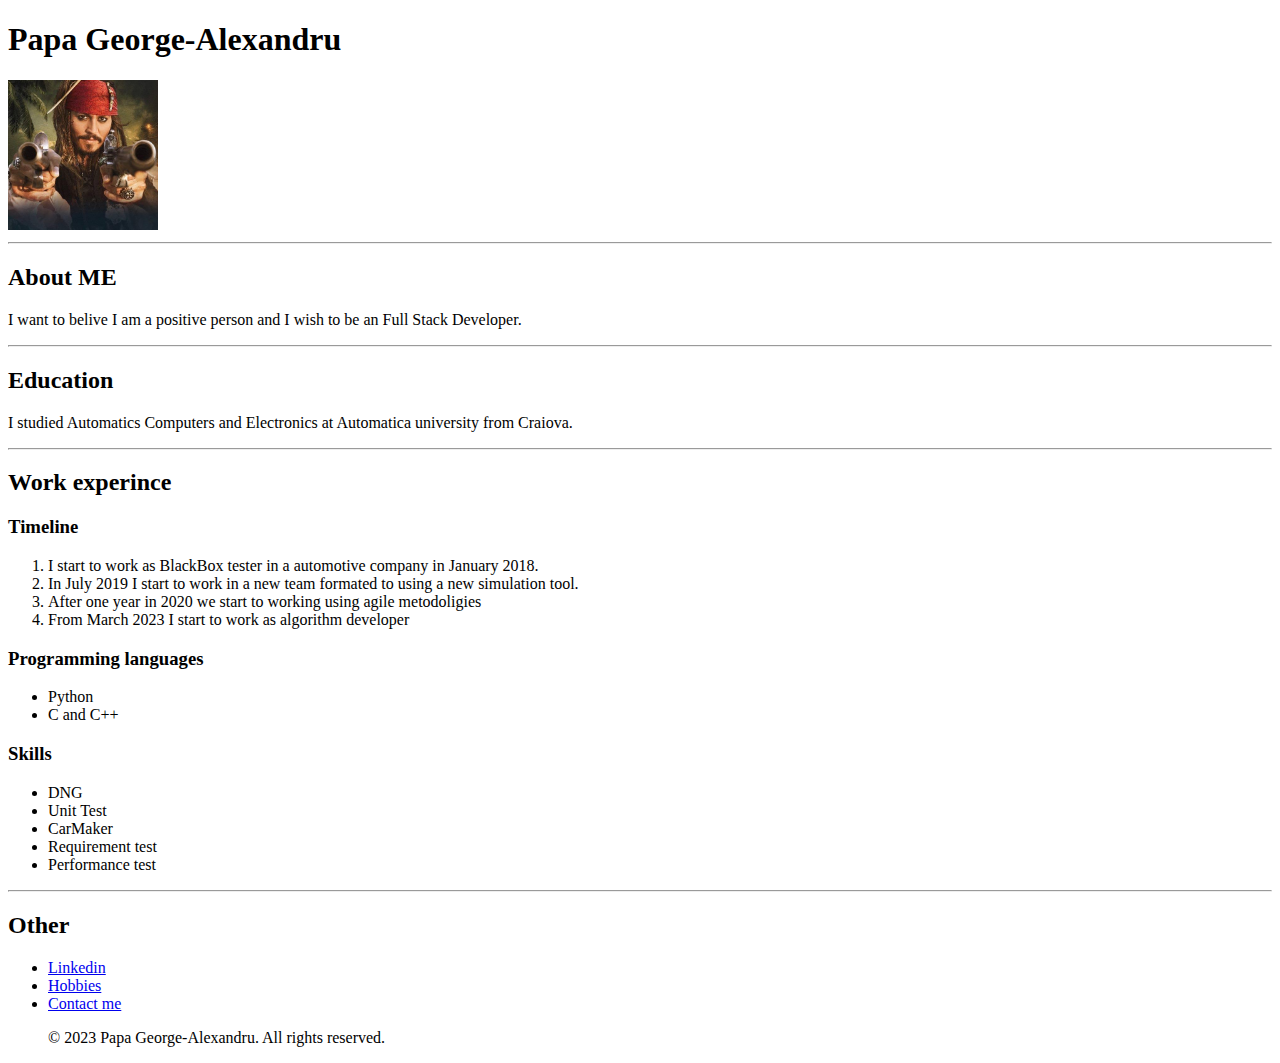
==== index.html @ 1641aa28 "Add files via upload" ====
<!DOCTYPE html>
<html lang="en">
<head>
    <meta charset="UTF-8">
    <meta name="viewport" content="width=device-width, initial-scale=1.0">
    <title>My Resume</title>
</head>
<body>
    <h1>Papa George-Alexandru</h1>
    <img src="./images/profile.jpg" width="150" alt="The image is not available please search Linkedin https://www.linkedin.com/feed/">
    <hr/>
    <h2>About ME</h2>
    <p>I want to belive I am a positive person and I wish to be an Full Stack Developer.</p>
    <hr/>
    <h2>Education</h2>
    <p>I studied Automatics Computers and Electronics at Automatica university from Craiova.</p>
    <hr/>
    <h2>Work experince</h2>
    <h3>Timeline</h3> 
    <ol>
        <li>I start to work as BlackBox tester in a automotive company in January 2018.</li>
        <li>In July 2019 I start to work in a new team formated to using a new simulation tool.</li>
        <li>After one year in 2020 we start to working using agile metodoligies</li>
        <li>From March 2023 I start to work as algorithm developer</li> 
    </ol>
    <h3>Programming languages</h3>
    <ul>
        <li>Python</li>
        <li>C and C++</li>
    </ul>
    <h3>Skills</h3>
    <ul>
        <li>DNG</li>
        <li>Unit Test</li>
        <li>CarMaker</li>
        <li>Requirement test</li>
        <li>Performance test</li>
    </ul>
    <hr/>

    <h2>Other</h2>
    <ul>
        <li><a href="https://www.linkedin.com/feed/">Linkedin</a></li>
        <li><a href="hobbies.html">Hobbies</a></li>
        <li><a href="contact.html">Contact me</a></li>
    <footer>
        <p>© 2023 Papa George-Alexandru. All rights reserved.</p>
    </footer>
</body>
</html>
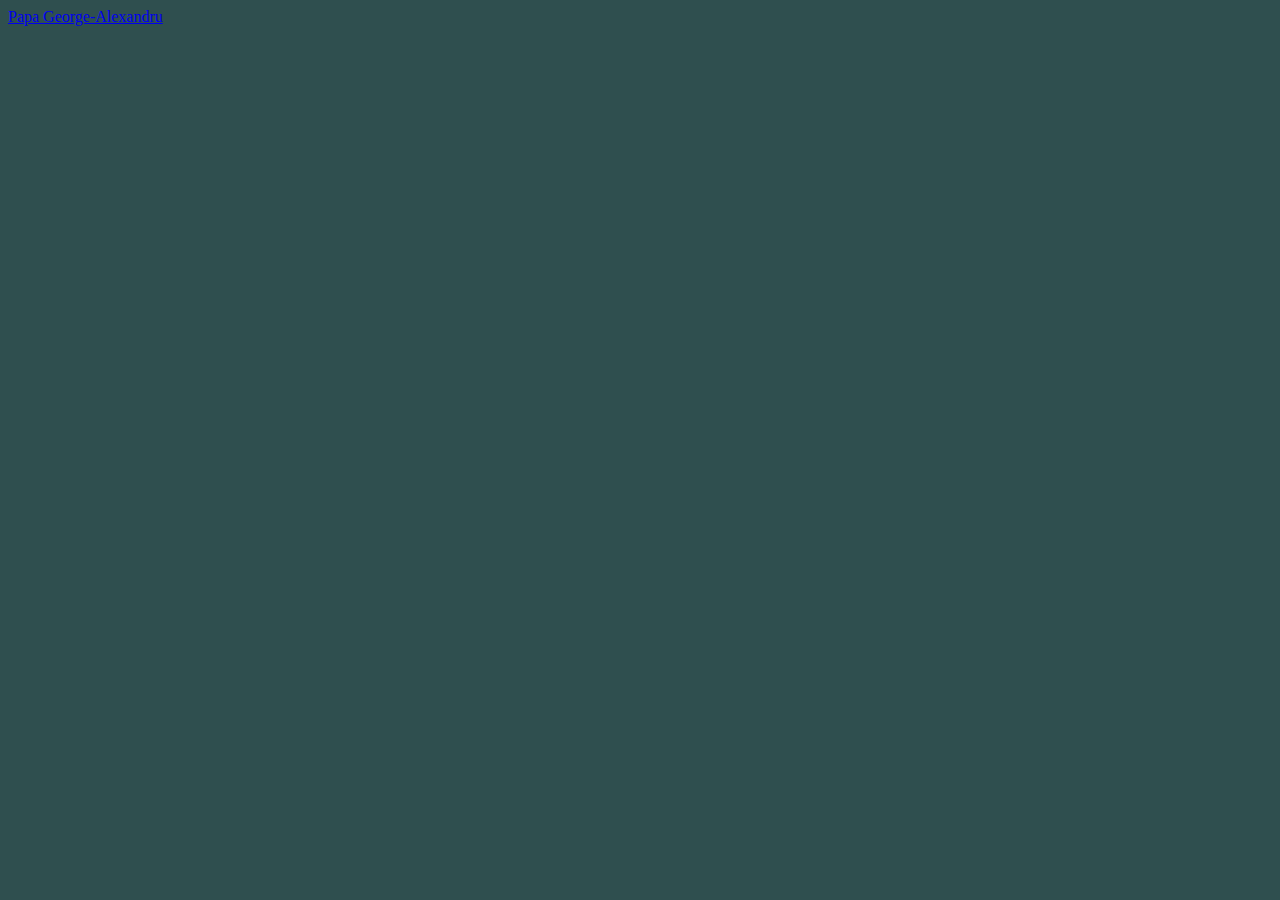
==== commit 91cd30e9: "Add files via upload" ====
--- a/index.html
+++ b/index.html
@@ -4,47 +4,9 @@
     <meta charset="UTF-8">
     <meta name="viewport" content="width=device-width, initial-scale=1.0">
     <title>My Resume</title>
+    <link rel="stylesheet" href="./style.css" />
 </head>
 <body>
-    <h1>Papa George-Alexandru</h1>
-    <img src="./images/profile.jpg" width="150" alt="The image is not available please search Linkedin https://www.linkedin.com/feed/">
-    <hr/>
-    <h2>About ME</h2>
-    <p>I want to belive I am a positive person and I wish to be an Full Stack Developer.</p>
-    <hr/>
-    <h2>Education</h2>
-    <p>I studied Automatics Computers and Electronics at Automatica university from Craiova.</p>
-    <hr/>
-    <h2>Work experince</h2>
-    <h3>Timeline</h3> 
-    <ol>
-        <li>I start to work as BlackBox tester in a automotive company in January 2018.</li>
-        <li>In July 2019 I start to work in a new team formated to using a new simulation tool.</li>
-        <li>After one year in 2020 we start to working using agile metodoligies</li>
-        <li>From March 2023 I start to work as algorithm developer</li> 
-    </ol>
-    <h3>Programming languages</h3>
-    <ul>
-        <li>Python</li>
-        <li>C and C++</li>
-    </ul>
-    <h3>Skills</h3>
-    <ul>
-        <li>DNG</li>
-        <li>Unit Test</li>
-        <li>CarMaker</li>
-        <li>Requirement test</li>
-        <li>Performance test</li>
-    </ul>
-    <hr/>
-
-    <h2>Other</h2>
-    <ul>
-        <li><a href="https://www.linkedin.com/feed/">Linkedin</a></li>
-        <li><a href="hobbies.html">Hobbies</a></li>
-        <li><a href="contact.html">Contact me</a></li>
-    <footer>
-        <p>© 2023 Papa George-Alexandru. All rights reserved.</p>
-    </footer>
+    <a href="second_page.html">Papa George-Alexandru</a>
 </body>
 </html>--- a/style.css
+++ b/style.css
@@ -0,0 +1,3 @@
+* {
+    background-color: darkslategrey;
+}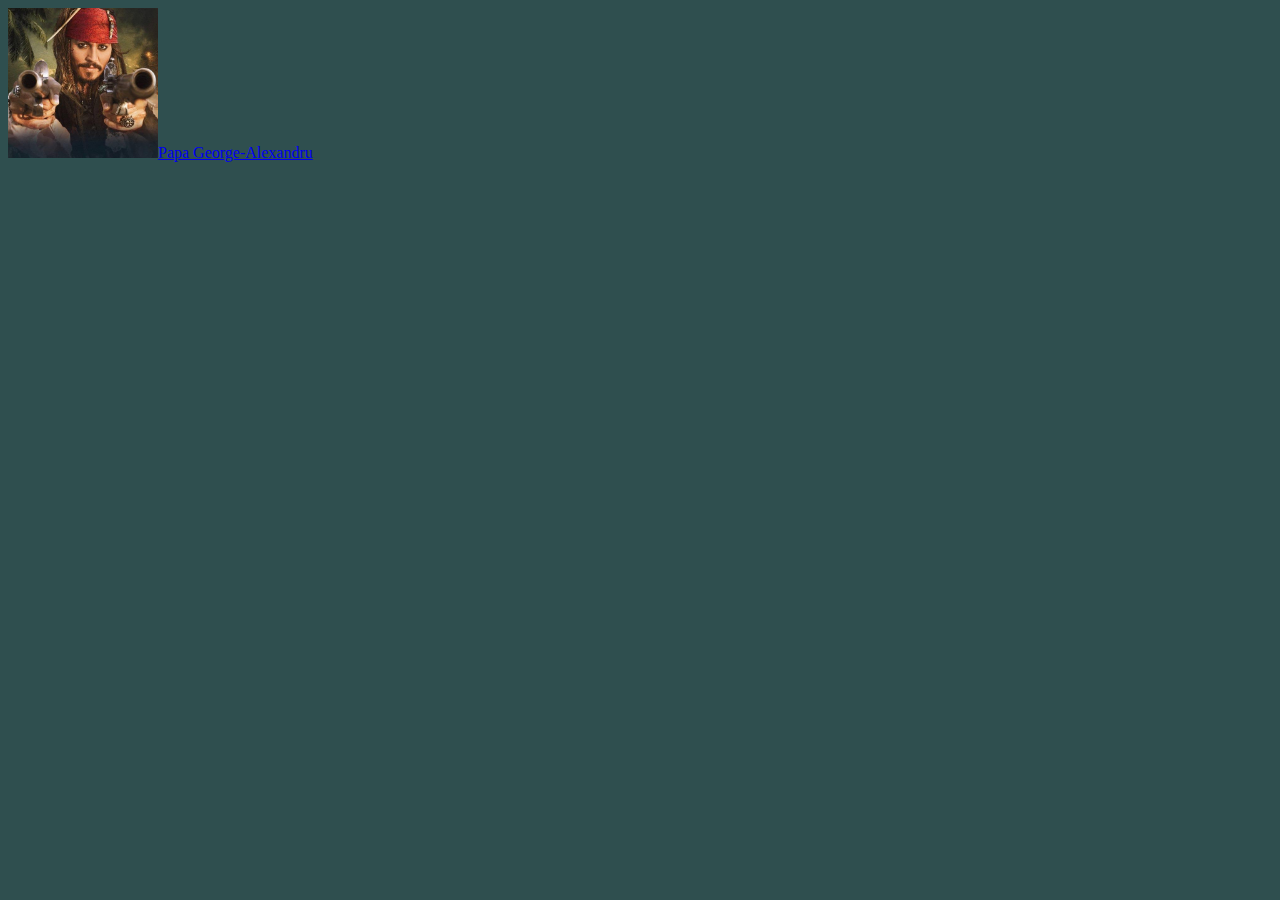
==== commit 8cf51050: "Update index.html" ====
--- a/index.html
+++ b/index.html
@@ -7,6 +7,6 @@
     <link rel="stylesheet" href="./style.css" />
 </head>
 <body>
-    <a href="second_page.html">Papa George-Alexandru</a>
+    <a href="second_page.html"><img src="./images/profile.jpg" width="150">Papa George-Alexandru</src></a>
 </body>
-</html>+</html>
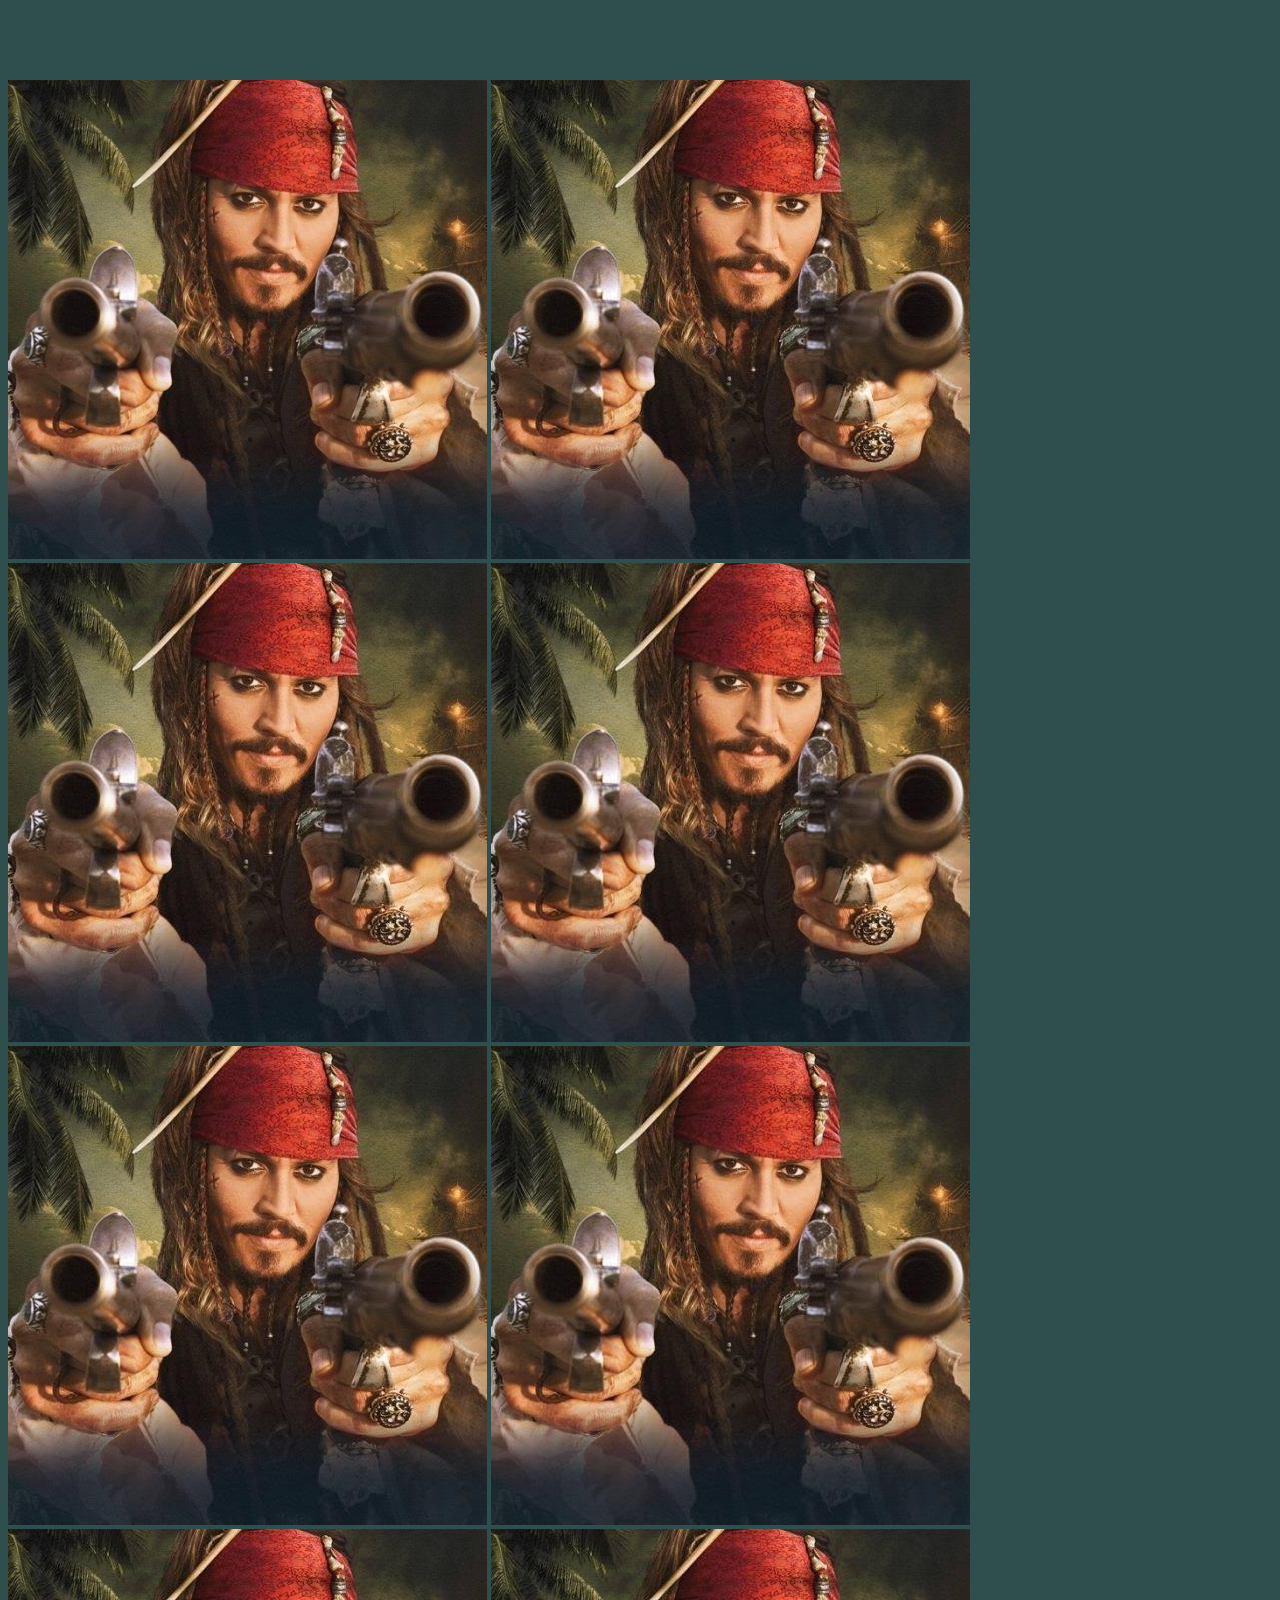
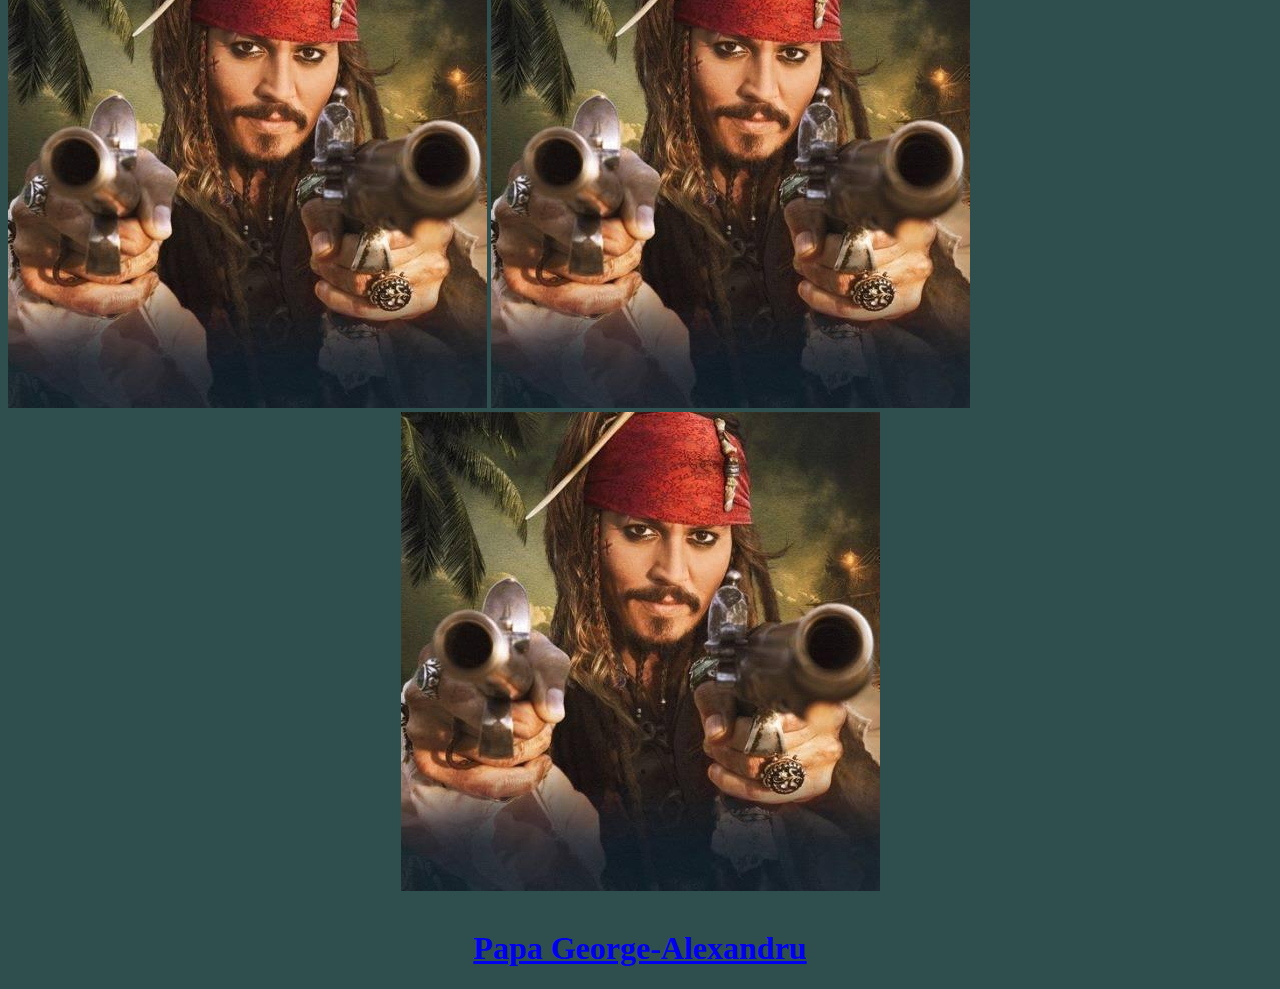
==== commit 4137c213: "Update index.html" ====
--- a/index.html
+++ b/index.html
@@ -5,8 +5,35 @@
     <meta name="viewport" content="width=device-width, initial-scale=1.0">
     <title>My Resume</title>
     <link rel="stylesheet" href="./style.css" />
+    <link rel="stylesheet" href="./style_rotation.css" />
 </head>
 <body>
-    <a href="second_page.html"><img src="./images/profile.jpg" width="150">Papa George-Alexandru</src></a>
+    </br>
+    </br>
+    </br>
+    </br>
+    <div class="rotation">
+        <div class="box">
+            <span style="--i:1;"><a href="https://ro.pinterest.com/pin/861172760029270317/"><img src="images/profile.jpg" alt=""></a></span>
+            <span style="--i:2;"><img src="images/profile.jpg" alt=""></span>
+            <span style="--i:3;"><img src="images/profile.jpg" alt=""></span>
+            <span style="--i:4;"><img src="images/profile.jpg" alt=""></span>
+            <span style="--i:5;"><img src="images/profile.jpg" alt=""></span>
+            <span style="--i:6;"><img src="images/profile.jpg" alt=""></span>
+            <span style="--i:7;"><img src="images/profile.jpg" alt=""></span>
+            <span style="--i:8;"><img src="images/profile.jpg" alt=""></span>
+    
+        </div>
+    </div>
+    <div align="center" class="main_page_top">
+        <a href="second_page.html" class="invisible-link"><img src="./images/profile.jpg" align="center" class="main-image" id="bouncing-image">
+        <div>
+            </br><h1 class="name-properties">Papa George-Alexandru</h1>
+        </div>
+        </a>
+        <script src="script.js"></script>
+    </div>
+    
+    
 </body>
 </html>
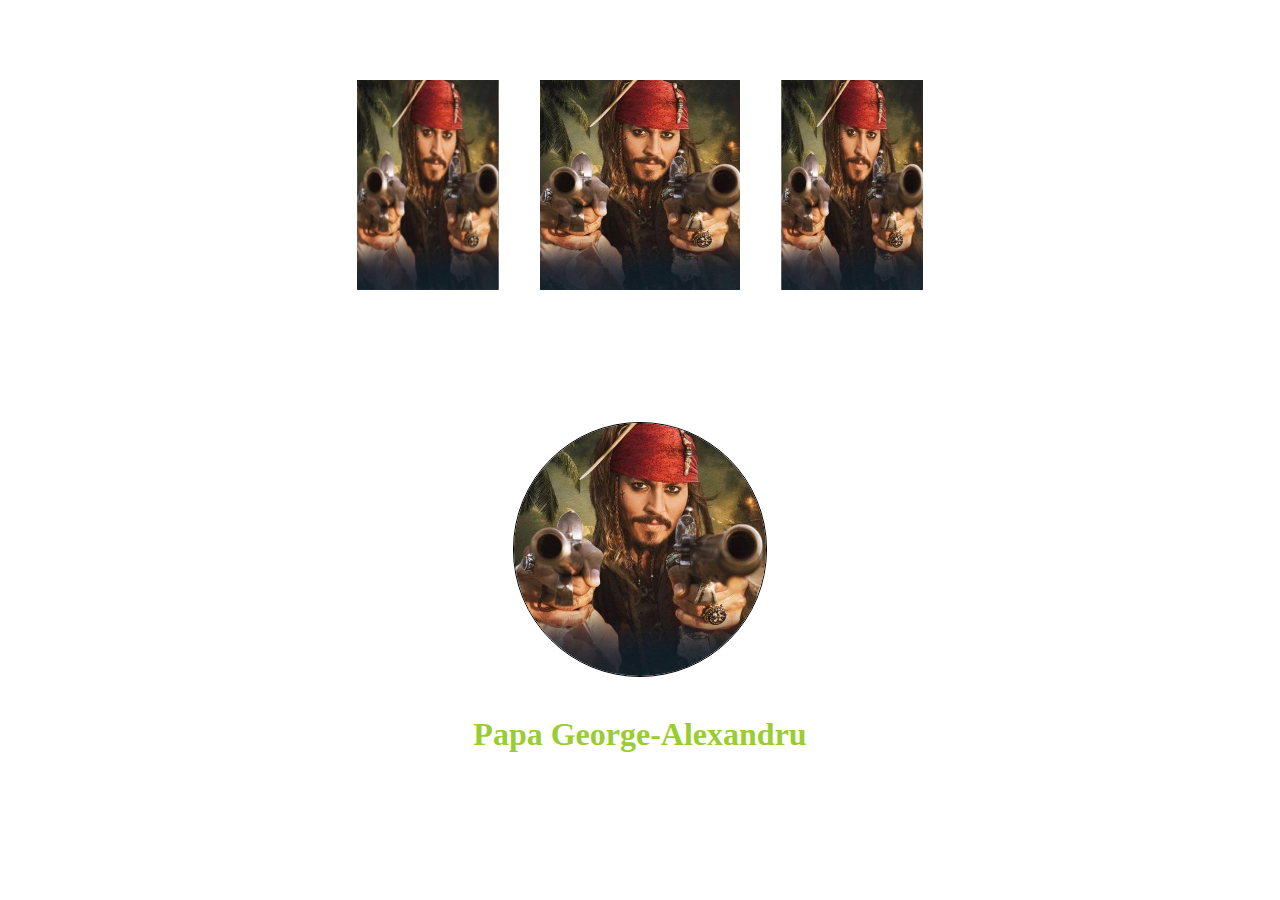
==== commit d2def42e: "Update index.html" ====
--- a/index.html
+++ b/index.html
@@ -25,7 +25,7 @@
     
         </div>
     </div>
-    <div align="center" class="main_page_top">
+    <div align="center">
         <a href="second_page.html" class="invisible-link"><img src="./images/profile.jpg" align="center" class="main-image" id="bouncing-image">
         <div>
             </br><h1 class="name-properties">Papa George-Alexandru</h1>
--- a/style.css
+++ b/style.css
@@ -1,3 +1,24 @@
-* {
-    background-color: darkslategrey;
-}+
+
+.main-image {
+    border-radius: 50%;
+}
+
+
+#bouncing-image {
+    position: relative;
+    width: 20%; /* Adjust the size of the image */
+    height: 20%;
+    border: 1px solid black; /* Optional: Add a border for visibility */
+}
+
+.invisible-link {
+    text-decoration: none; /* Remove underline */
+    color: black; /* Inherit text color */
+    cursor: pointer; /* Change cursor to pointer on hover */
+}
+
+.name-properties {
+    margin-top: 5%;
+    color: yellowgreen;
+}
--- a/style_rotation.css
+++ b/style_rotation.css
@@ -0,0 +1,40 @@
+.rotation {
+  display: flex;
+  justify-content: center;
+  align-items: center;
+  min-height: 10vh;
+}
+.box {
+  position: relative;
+  width: 200px;
+  height: 300px;
+  transform-style: preserve-3d;
+  animation: animate 50s linear infinite;
+}
+@keyframes animate {
+  0% {
+      transform: perspective(1000px) rotateY(0deg);
+  }
+  100% {
+      transform: perspective(1000px) rotateY(360deg);
+  }
+}
+.box span {
+  position: absolute;
+  top: 0;
+  left: 0;
+  width: 100%;
+  height: 70%;
+  transform-origin: center;
+  transform-style: preserve-3d;
+  transform: rotateY(calc(var(--i)*45deg)) translateZ(300px); -webkit-box-reflect: below 0px linear-gradinet(transparent, transparent, #0004);
+}
+
+.box span img {
+  position: absolute;
+  top: 0;
+  left: 0;
+  width: 100%;
+  height: 100%;
+  object-fit: cover;
+}
